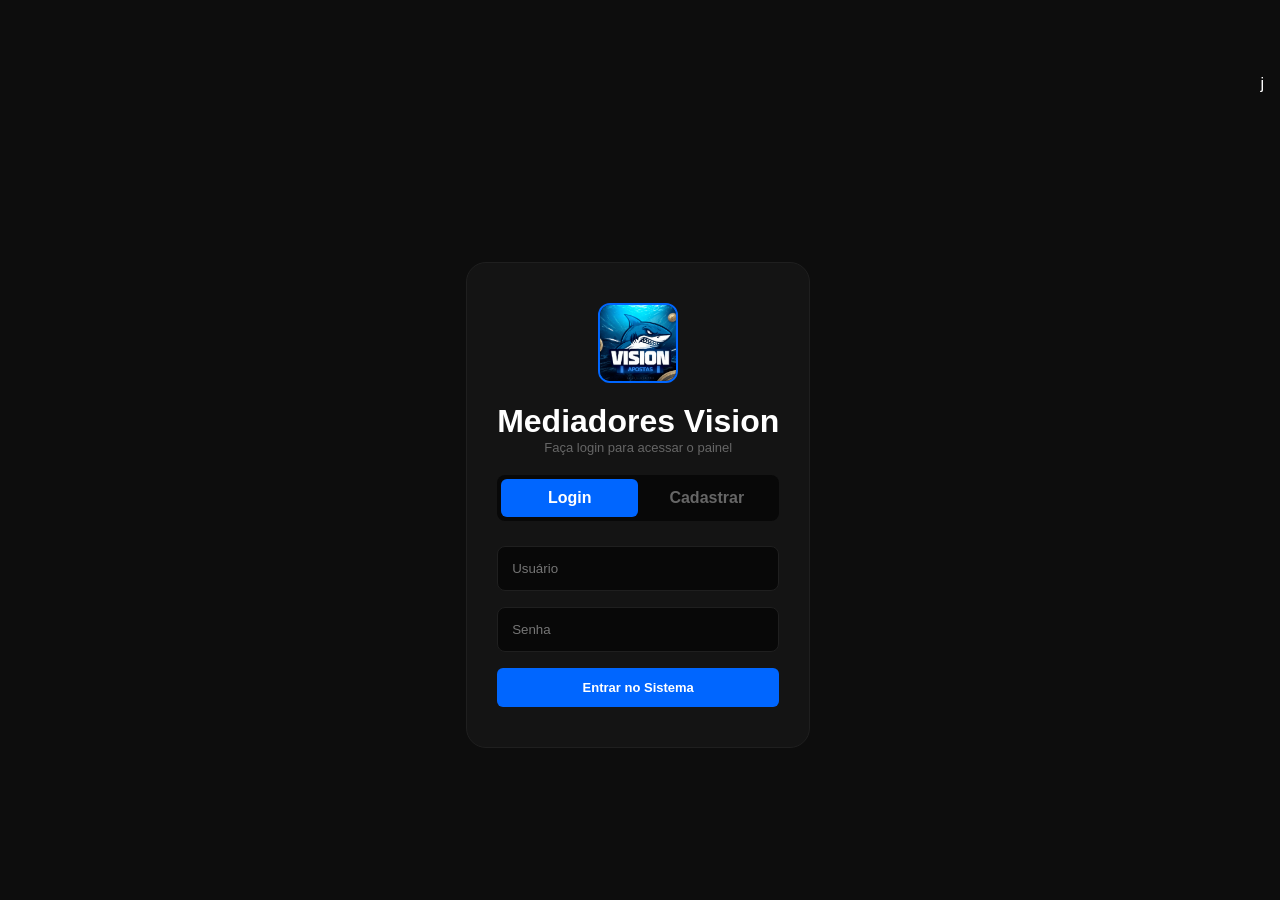
==== index.html @ d5093d7d "Update index.html" ====
<!DOCTYPE html>
<html lang="pt-BR">
<head>
    <meta charset="UTF-8">
    <meta name="viewport" content="width=device-width, initial-scale=1.0">
    <title>Vision Apostas - Login</title>
    <link rel="stylesheet" href="design.css">
</head>
<body>
    <div class="login-card">
        <div class="logo-container">
            <img src="assets/images/logo.png" alt="Vision Logo" onerror="this.src='https://placehold.co'">
        </div>
        <h1>Mediadores Vision</h1>
        <p class="subtitle" id="sub-pagina">Faça login para acessar o painel</p>

        <div class="auth-tabs">
            <div class="tab active" id="aba-login" onclick="mudarModo('login')">Login</div>
            <div class="tab" id="aba-cadastro" onclick="mudarModo('cadastro')">Cadastrar</div>
        </div>

        <form id="form-login">
            <div class="input-group">
                <input type="text" id="campo-usuario" placeholder="Usuário" required>
            </div>
            <div class="input-group cadastro-only" id="grupo-confirmar" style="display: none;">
                <input type="password" id="campo-confirmar" placeholder="Confirmar Senha">
            </div>
            <div class="input-group">
                <input type="password" id="campo-senha" placeholder="Senha" required>
            </div>
            <button type="button" class="btn-blue" id="botao-principal" onclick="autenticar()">Entrar no Sistema</button>
        </form>
    </div>

    <script>
        let modo = "login";
        function mudarModo(novoModo) {
            modo = novoModo;
            document.getElementById('aba-login').classList.toggle('active', modo === 'login');
            document.getElementById('aba-cadastro').classList.toggle('active', modo === 'cadastro');
            document.getElementById('sub-pagina').innerText = modo === 'login' ? "Faça login para acessar o painel" : "Crie sua conta gratuitamente";
            document.getElementById('botao-principal').innerText = modo === 'login' ? "Entrar no Sistema" : "Criar Nova Conta";
            document.getElementById('grupo-confirmar').style.display = modo === 'login' ? 'none' : 'block';
        }

        function autenticar() {
            const user = document.getElementById('campo-usuario').value;
            if (!user.trim()) return alert("Digite o usuário!");
            localStorage.setItem('vision_user', user);
            window.location.href = "dashboard.html";
        }
    </script>
</body>
</html>
j
---- design.css ----
/* DESIGN CORRIGIDO À PROVA DE FALHAS */
* {
    margin: 0;
    padding: 0;
    box-sizing: border-box;
    font-family: -apple-system, BlinkMacSystemFont, "Segoe UI", Roboto, sans-serif;
    -webkit-tap-highlight-color: transparent;
}

body {
    background-color: #0d0d0d;
    color: #ffffff;
    padding: 16px;
    padding-top: 75px;
    display: flex;
    justify-content: center;
    align-items: flex-start;
    min-height: 100vh;
}

/* NAVBAR DO TOPO FIXA CORRIGIDA */
.top-navbar {
    position: fixed !important;
    top: 0 !important;
    left: 0 !important;
    width: 100% !important;
    height: 55px !important;
    background-color: #141414 !important;
    border-bottom: 1px solid #1f1f1f !important;
    display: flex !important;
    align-items: center !important;
    justify-content: space-between !important;
    padding: 0 16px !important;
    z-index: 999999 !important;
}

.nav-left, .nav-right-area {
    display: flex;
    align-items: center;
    gap: 10px;
}

.nav-left img {
    width: 32px;
    height: 32px;
    border-radius: 4px;
    object-fit: cover;
}

.nav-left span {
    font-size: 13px;
    font-weight: 600;
}

.user-name-display {
    font-size: 13px;
    font-weight: 600;
    color: #0066ff;
}

/* BOTÃO DOS 3 PONTINHOS COMPATÍVEL */
.menu-dots-btn {
    background: transparent !important;
    border: none !important;
    color: #ffffff !important;
    font-size: 26px !important;
    font-weight: bold !important;
    cursor: pointer !important;
    padding: 4px 8px !important;
}

/* MENU DROPDOWN AJUSTADO */
.dropdown-menu {
    display: none;
    position: absolute !important;
    top: 50px !important;
    right: 16px !important;
    background-color: #141414 !important;
    border: 1px solid #262626 !important;
    border-radius: 8px !important;
    width: 180px !important;
    box-shadow: 0 10px 25px rgba(0,0,0,0.8) !important;
    z-index: 1000000 !important;
}

.dropdown-item {
    display: flex !important;
    align-items: center !important;
    gap: 12px !important;
    width: 100% !important;
    padding: 12px 16px !important;
    background: transparent !important;
    border: none !important;
    color: #ffffff !important;
    font-size: 13px !important;
    text-align: left !important;
    cursor: pointer !important;
    border-bottom: 1px solid #1f1f1f !important;
}

.dropdown-item:last-child {
    border-bottom: none !important;
    color: #ff4444 !important;
}

/* CONTEÚDO E CARTÕES */
.dashboard-container {
    width: 100%;
    max-width: 480px;
}

.header-section {
    text-align: center;
    margin-bottom: 24px;
}

.header-section .logo-principal {
    width: 90px;
    height: 90px;
    border-radius: 8px;
    border: 2px solid #0066ff;
    margin-bottom: 14px;
}

.stats-grid {
    display: flex;
    flex-direction: column;
    gap: 12px;
    margin-bottom: 16px;
}

.stat-card {
    background: #141414;
    padding: 20px;
    border-radius: 12px;
    border: 1px solid rgba(255, 255, 255, 0.02);
    display: flex;
    flex-direction: column;
}

.card-icon-box {
    width: 28px;
    height: 28px;
    background-color: #0066ff;
    border-radius: 6px;
    display: flex;
    align-items: center;
    justify-content: center;
    margin-bottom: 12px;
    font-size: 13px;
}

.stat-card p { color: #666666; font-size: 10px; text-transform: uppercase; letter-spacing: 0.5px; }
.stat-card .value { font-size: 22px; font-weight: 700; margin-top: 4px; }
.stat-card .sub-text { color: #666666; font-size: 11px; margin-top: 4px; }

/* ENTRADAS E EDICÃO */
.action-card { background: #141414; padding: 16px; border-radius: 12px; border: 1px solid rgba(255, 255, 255, 0.02); margin-bottom: 12px; }
.action-title { font-size: 12px; font-weight: 600; color: #ffffff; margin-bottom: 12px; }
.input-box { position: relative; margin-bottom: 12px; }
.input-box span { position: absolute; left: 12px; top: 50%; transform: translateY(-50%); color: #666666; font-weight: 600; }
.input-box input { width: 100%; padding: 12px 12px 12px 32px; background: #080808; border: 1px solid #1f1f1f; border-radius: 6px; color: white; font-size: 14px; outline: none; }
.btn-blue { width: 100%; padding: 12px; background-color: #0066ff; border: none; border-radius: 6px; color: white; font-size: 13px; font-weight: 600; cursor: pointer; }
.day-row-click { display: flex; align-items: center; justify-content: space-between; background: #080808; padding: 12px; border-radius: 6px; margin-bottom: 6px; cursor: pointer; border: 1px solid #1f1f1f; }
.menu-overlay { display: none; position: fixed; top: 0; left: 0; width: 100vw; height: 100vh; z-index: 99998; background: transparent; }

/* TELA DE LOGIN */
.login-card { background: #141414; padding: 40px 30px; border-radius: 20px; text-align: center; max-width: 400px; margin: auto; margin-top: 15%; border: 1px solid #1f1f1f; }
.logo-container { width: 80px; height: 80px; margin: 0 auto 20px auto; border-radius: 12px; overflow: hidden; border: 2px solid #0066ff; }
.logo-container img { width: 100%; height: 100%; object-fit: cover; }
.auth-tabs { display: flex; background: #080808; padding: 4px; border-radius: 8px; margin-bottom: 25px; }
.tab { flex: 1; padding: 10px; color: #666666; font-weight: 600; border-radius: 6px; cursor: pointer; }
.tab.active { background: #0066ff; color: white; }
.input-group { margin-bottom: 16px; }
.input-group input { width: 100%; padding: 14px; background: #080808; border: 1px solid #1f1f1f; border-radius: 8px; color: white; outline: none; }
.subtitle { color: #666666; font-size: 13px; margin-bottom: 20px; }
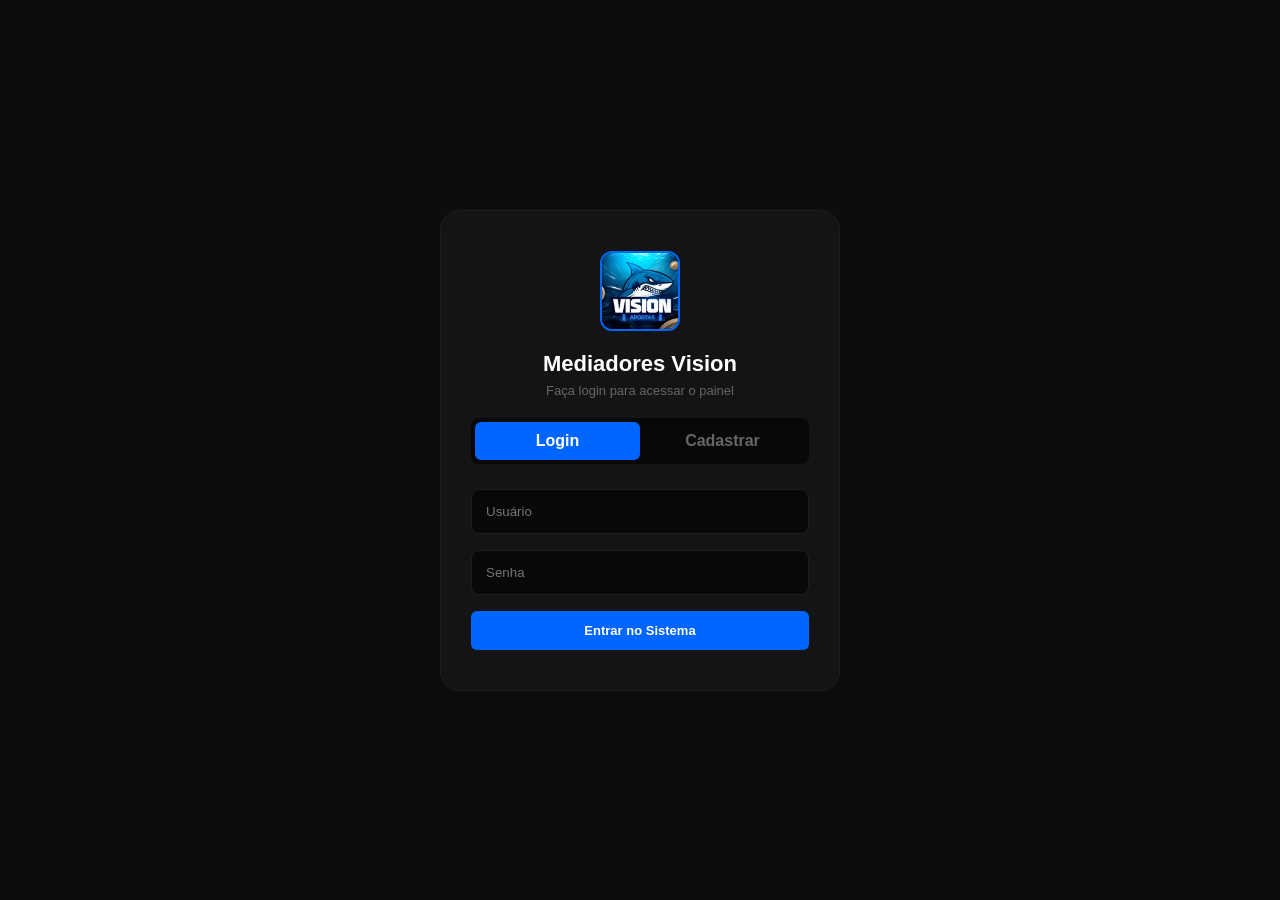
==== commit 95603b93: "Update index.html" ====
--- a/index.html
+++ b/index.html
@@ -4,7 +4,95 @@
     <meta charset="UTF-8">
     <meta name="viewport" content="width=device-width, initial-scale=1.0">
     <title>Vision Apostas - Login</title>
-    <link rel="stylesheet" href="design.css">
+    <style>
+        * {
+            margin: 0;
+            padding: 0;
+            box-sizing: border-box;
+            font-family: -apple-system, BlinkMacSystemFont, "Segoe UI", Roboto, sans-serif;
+            -webkit-tap-highlight-color: transparent;
+        }
+
+        body {
+            background-color: #0d0d0d;
+            color: #ffffff;
+            min-height: 100vh;
+            display: flex;
+            justify-content: center;
+            align-items: center;
+            padding: 16px;
+        }
+
+        .login-card {
+            background: #141414;
+            width: 100%;
+            max-width: 400px;
+            padding: 40px 30px;
+            border-radius: 20px;
+            border: 1px solid #1f1f1f;
+            text-align: center;
+        }
+
+        .logo-container {
+            width: 80px;
+            height: 80px;
+            margin: 0 auto 20px auto;
+            border-radius: 12px;
+            overflow: hidden;
+            border: 2px solid #0066ff;
+        }
+
+        .logo-container img {
+            width: 100%;
+            height: 100%;
+            object-fit: cover;
+        }
+
+        h1 { font-size: 22px; font-weight: 700; margin-bottom: 6px; }
+        .subtitle { color: #666666; font-size: 13px; margin-bottom: 20px; }
+
+        .auth-tabs {
+            display: flex;
+            background: #080808;
+            padding: 4px;
+            border-radius: 8px;
+            margin-bottom: 25px;
+        }
+
+        .tab {
+            flex: 1;
+            padding: 10px;
+            color: #666666;
+            font-weight: 600;
+            border-radius: 6px;
+            cursor: pointer;
+        }
+
+        .tab.active { background: #0066ff; color: white; }
+
+        .input-group { margin-bottom: 16px; }
+        .input-group input {
+            width: 100%;
+            padding: 14px;
+            background: #080808;
+            border: 1px solid #1f1f1f;
+            border-radius: 8px;
+            color: white;
+            outline: none;
+        }
+
+        .btn-blue {
+            width: 100%;
+            padding: 12px;
+            background-color: #0066ff;
+            border: none;
+            border-radius: 6px;
+            color: white;
+            font-size: 13px;
+            font-weight: 600;
+            cursor: pointer;
+        }
+    </style>
 </head>
 <body>
     <div class="login-card">
@@ -23,7 +111,7 @@
             <div class="input-group">
                 <input type="text" id="campo-usuario" placeholder="Usuário" required>
             </div>
-            <div class="input-group cadastro-only" id="grupo-confirmar" style="display: none;">
+            <div class="input-group" id="grupo-confirmar" style="display: none;">
                 <input type="password" id="campo-confirmar" placeholder="Confirmar Senha">
             </div>
             <div class="input-group">
@@ -53,4 +141,3 @@
     </script>
 </body>
 </html>
-j
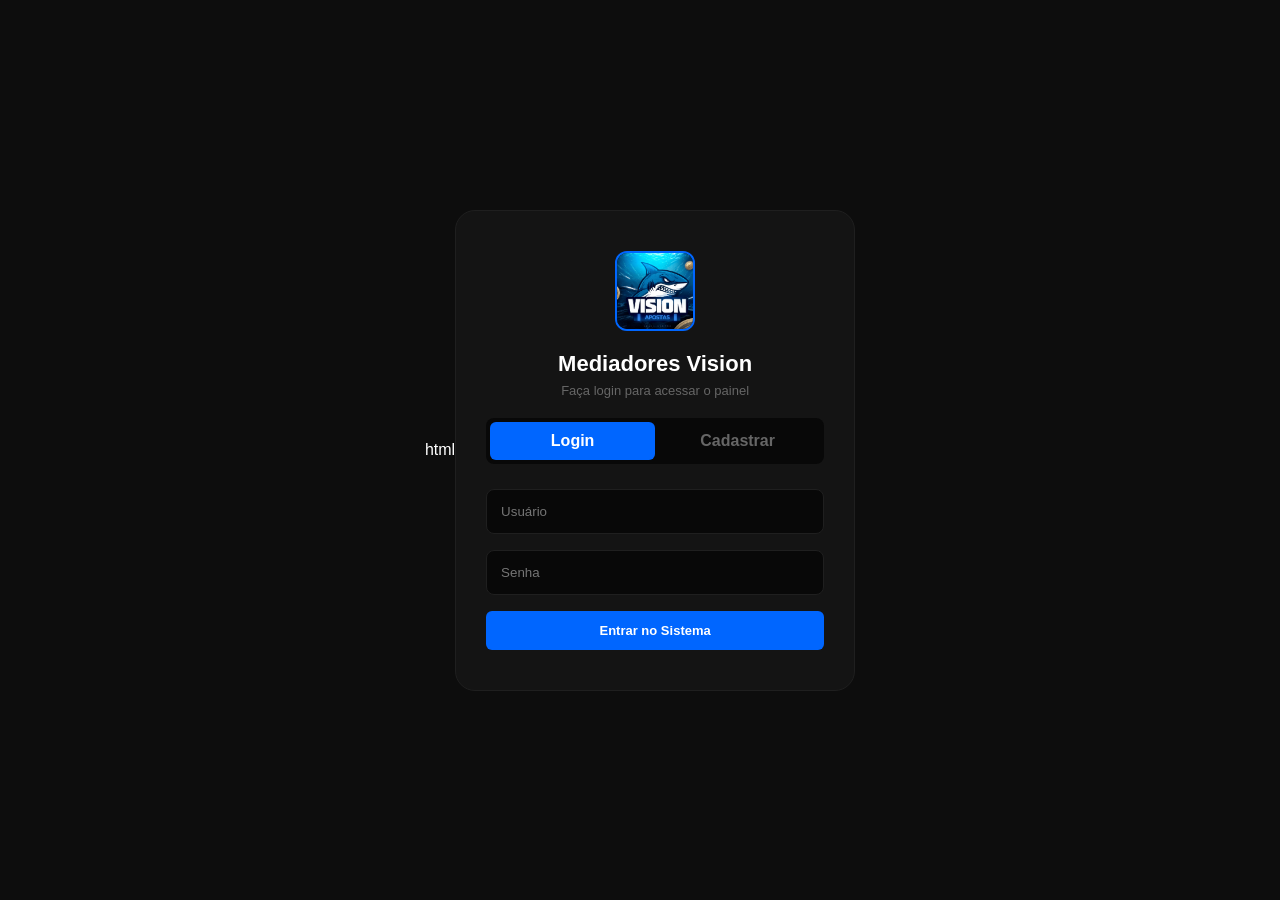
==== commit 5f91b78f: "Create index.html" ====
--- a/index.html
+++ b/index.html
@@ -1,4 +1,4 @@
-<!DOCTYPE html>
+html<!DOCTYPE html>
 <html lang="pt-BR">
 <head>
     <meta charset="UTF-8">
@@ -136,7 +136,7 @@
             const user = document.getElementById('campo-usuario').value;
             if (!user.trim()) return alert("Digite o usuário!");
             localStorage.setItem('vision_user', user);
-            window.location.href = "dashboard.html";
+            window.location.href = "painel.html";
         }
     </script>
 </body>
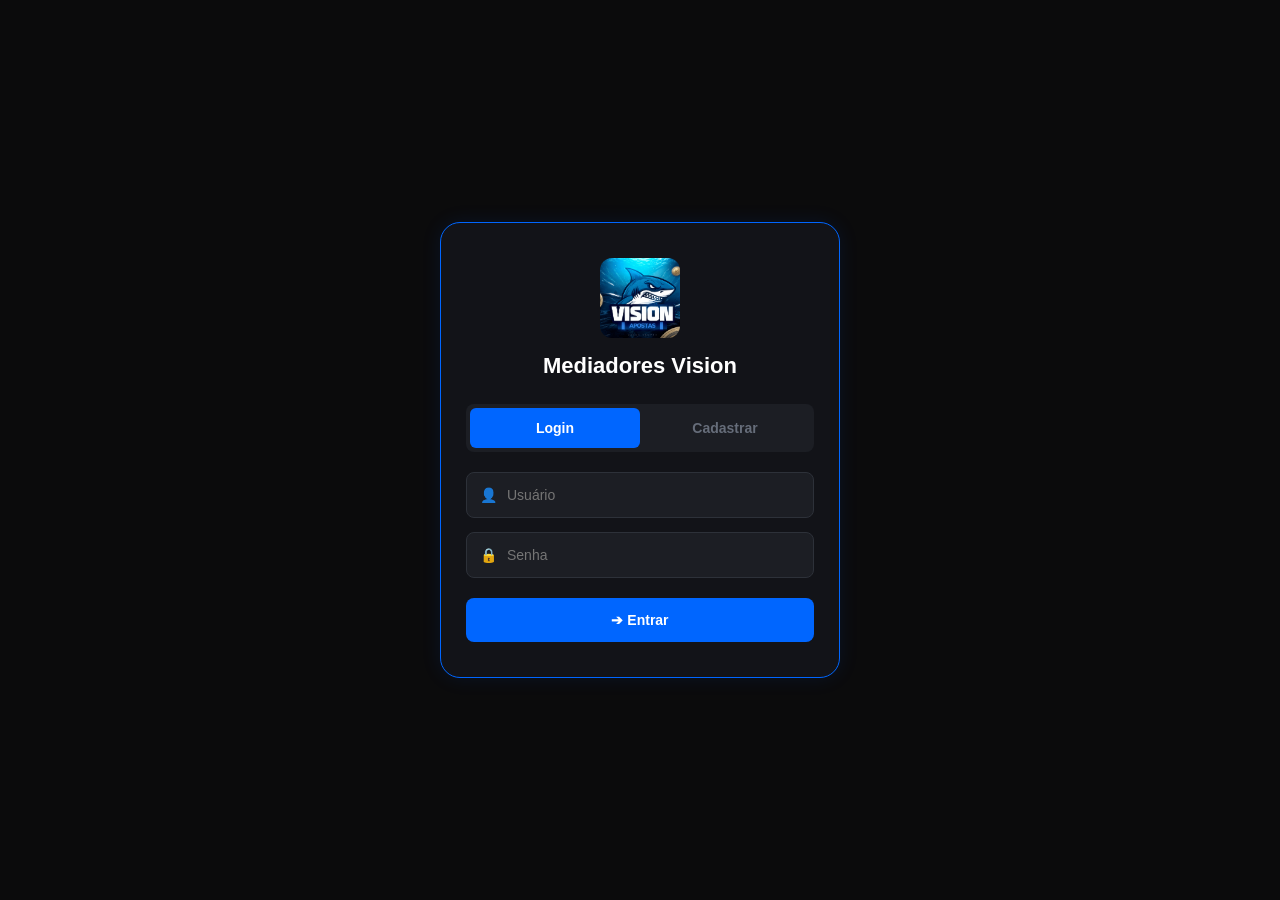
==== commit 43083e25: "Rename painel.html to index.html" ====
--- a/index.html
+++ b/index.html
@@ -1,10 +1,11 @@
-html<!DOCTYPE html>
+<!DOCTYPE html>
 <html lang="pt-BR">
 <head>
     <meta charset="UTF-8">
     <meta name="viewport" content="width=device-width, initial-scale=1.0">
-    <title>Vision Apostas - Login</title>
+    <title>Mediadores Vision - Sistema</title>
     <style>
+        /* --- CONFIGURAÇÕES GERAIS --- */
         * {
             margin: 0;
             padding: 0;
@@ -14,130 +15,295 @@
         }
 
         body {
-            background-color: #0d0d0d;
+            background-color: #0b0b0c;
             color: #ffffff;
             min-height: 100vh;
+            padding: 16px;
             display: flex;
             justify-content: center;
-            align-items: center;
-            padding: 16px;
-        }
-
-        .login-card {
-            background: #141414;
+            align-items: center; /* Centraliza o login verticalmente */
+        }
+
+        .container {
+            width: 100%;
+            max-width: 500px;
+            position: relative;
+        }
+
+        /* --- TELA DE AUTENTICAÇÃO (LOGIN/CADASTRO) --- */
+        #auth-screen {
+            display: flex;
+            width: 100%;
+            justify-content: center;
+        }
+
+        .auth-card {
+            background: #121318;
             width: 100%;
             max-width: 400px;
-            padding: 40px 30px;
+            padding: 35px 25px;
             border-radius: 20px;
-            border: 1px solid #1f1f1f;
+            border: 1px solid #0066ff; /* Borda Azul */
             text-align: center;
-        }
-
-        .logo-container {
+            box-shadow: 0px 0px 20px rgba(0, 102, 255, 0.1);
+        }
+
+        .auth-logo {
             width: 80px;
             height: 80px;
-            margin: 0 auto 20px auto;
+            margin: 0 auto 15px auto;
             border-radius: 12px;
-            overflow: hidden;
-            border: 2px solid #0066ff;
-        }
-
-        .logo-container img {
-            width: 100%;
-            height: 100%;
             object-fit: cover;
-        }
-
-        h1 { font-size: 22px; font-weight: 700; margin-bottom: 6px; }
-        .subtitle { color: #666666; font-size: 13px; margin-bottom: 20px; }
-
+            display: block;
+        }
+
+        .auth-card h1 {
+            font-size: 22px;
+            font-weight: 700;
+            margin-bottom: 25px;
+        }
+
+        /* Abas Login/Cadastrar */
         .auth-tabs {
             display: flex;
-            background: #080808;
+            background: #1c1e24;
             padding: 4px;
             border-radius: 8px;
-            margin-bottom: 25px;
-        }
-
-        .tab {
+            margin-bottom: 20px;
+        }
+
+        .auth-tab {
             flex: 1;
-            padding: 10px;
-            color: #666666;
+            padding: 12px;
+            color: #666d7a;
             font-weight: 600;
+            font-size: 14px;
             border-radius: 6px;
             cursor: pointer;
-        }
-
-        .tab.active { background: #0066ff; color: white; }
-
-        .input-group { margin-bottom: 16px; }
+            border: none;
+            background: transparent;
+            transition: all 0.2s ease;
+        }
+
+        .auth-tab.active {
+            background: #0066ff; /* Fundo Azul */
+            color: white;
+        }
+
+        /* Campos de Entrada */
+        .input-group {
+            margin-bottom: 14px;
+            position: relative;
+        }
+
         .input-group input {
             width: 100%;
-            padding: 14px;
-            background: #080808;
-            border: 1px solid #1f1f1f;
+            padding: 14px 14px 14px 40px;
+            background: #1c1e24;
+            border: 1px solid #2d3139;
             border-radius: 8px;
             color: white;
             outline: none;
-        }
-
-        .btn-blue {
-            width: 100%;
-            padding: 12px;
+            font-size: 14px;
+        }
+
+        .input-group input:focus {
+            border-color: #0066ff;
+        }
+
+        .input-icon {
+            position: absolute;
+            left: 14px;
+            top: 50%;
+            transform: translateY(-50%);
+            color: #666d7a;
+            font-size: 14px;
+        }
+
+        /* Botão Entrar / Cadastrar */
+        .btn-auth-submit {
+            width: 100%;
+            padding: 14px;
             background-color: #0066ff;
             border: none;
+            border-radius: 8px;
+            color: white;
+            font-size: 14px;
+            font-weight: 600;
+            cursor: pointer;
+            display: flex;
+            justify-content: center;
+            align-items: center;
+            gap: 8px;
+            margin-top: 20px;
+        }
+
+        .btn-auth-submit:hover {
+            background-color: #0052cc;
+        }
+
+        /* --- AREA DO PAINEL PRINCIPAL (ESCONDIDO ANTES DO LOGIN) --- */
+        #main-app {
+            display: none;
+            width: 100%;
+        }
+
+        .top-bar {
+            display: flex;
+            justify-content: space-between;
+            align-items: center;
+            padding: 12px;
+            background-color: #121318;
+            border: 1px solid #1c1e24;
+            border-radius: 12px;
+            margin-bottom: 20px;
+        }
+
+        .top-bar-left {
+            display: flex;
+            align-items: center;
+            gap: 10px;
+        }
+
+        .top-bar-left img {
+            width: 32px;
+            height: 32px;
             border-radius: 6px;
-            color: white;
+            object-fit: cover;
+        }
+
+        .top-bar-left h2 { font-size: 16px; font-weight: 700; }
+        .top-bar-right { display: flex; align-items: center; gap: 12px; position: relative; }
+        .user-id { font-size: 13px; color: #666d7a; }
+        .btn-menu-trigger { background: none; border: none; color: #666d7a; font-size: 22px; cursor: pointer; padding: 0 4px; }
+
+        /* Menu Flutuante */
+        .dropdown-menu {
+            position: absolute;
+            top: 45px;
+            right: 0;
+            background-color: #121318;
+            border: 1px solid #0066ff;
+            border-radius: 12px;
+            width: 180px;
+            display: none;
+            flex-direction: column;
+            padding: 6px;
+            z-index: 100;
+        }
+
+        .dropdown-item {
+            display: flex;
+            align-items: center;
+            gap: 10px;
+            padding: 10px 12px;
+            color: #cbd5e1;
+            text-decoration: none;
             font-size: 13px;
             font-weight: 600;
+            border-radius: 8px;
+            background: none;
+            border: none;
+            width: 100%;
+            text-align: left;
             cursor: pointer;
         }
+
+        .dropdown-item:hover { background-color: #1c1e24; color: #0066ff; }
+        .dropdown-item.logout { color: #ff4444; border-top: 1px solid #1c1e24; }
+
+        /* Paginação */
+        .app-page { display: none; }
+        .app-page.active { display: block; }
+        .placeholder-card { background: #121318; border: 1px solid #1c1e24; border-radius: 16px; padding: 40px 20px; text-align: center; color: #666d7a; }
     </style>
 </head>
 <body>
-    <div class="login-card">
-        <div class="logo-container">
-            <img src="assets/images/logo.png" alt="Vision Logo" onerror="this.src='https://placehold.co'">
+
+    <div class="container">
+        
+        <!-- ================= TELA DE LOGIN / CADASTRO ================= -->
+        <div id="auth-screen">
+            <div class="auth-card">
+                <!-- Sua imagem existente -->
+                <img class="auth-logo" src="assets/images/logo.png" alt="Vision Logo">
+                <h1>Mediadores Vision</h1>
+
+                <div class="auth-tabs">
+                    <button type="button" class="auth-tab active" id="tab-login">Login</button>
+                    <button type="button" class="auth-tab" id="tab-cadastro">Cadastrar</button>
+                </div>
+
+                <form id="auth-form">
+                    <div class="input-group">
+                        <span class="input-icon">👤</span>
+                        <input type="text" id="auth-user" placeholder="Usuário" required>
+                    </div>
+                    <div class="input-group">
+                        <span class="input-icon">🔒</span>
+                        <input type="password" id="auth-pass" placeholder="Senha" required>
+                    </div>
+                    
+                    <button type="submit" class="btn-auth-submit" id="btn-auth-text">➔ Entrar</button>
+                </form>
+            </div>
         </div>
-        <h1>Mediadores Vision</h1>
-        <p class="subtitle" id="sub-pagina">Faça login para acessar o painel</p>
-
-        <div class="auth-tabs">
-            <div class="tab active" id="aba-login" onclick="mudarModo('login')">Login</div>
-            <div class="tab" id="aba-cadastro" onclick="mudarModo('cadastro')">Cadastrar</div>
+
+        <!-- ================= APP PAINEL PRINCIPAL ================= -->
+        <div id="main-app">
+            <header class="top-bar">
+                <div class="top-bar-left">
+                    <!-- Sua imagem existente -->
+                    <img src="assets/images/logo.png" alt="Vision Logo">
+                    <h2>Mediadores Vision</h2>
+                </div>
+                <div class="top-bar-right">
+                    <span class="user-id" id="exibir-id">222</span>
+                    <button type="button" class="btn-menu-trigger" id="btn-trigger-menu">⋮</button>
+                    
+                    <nav class="dropdown-menu" id="menuFlutuante">
+                        <button type="button" class="dropdown-item" id="nav-inicio">🏠 Início</button>
+                        <button type="button" class="dropdown-item" id="nav-dashboard">📊 Dashboard</button>
+                        <button type="button" class="dropdown-item" id="nav-editar">📝 Editar Lucros</button>
+                        <button type="button" class="dropdown-item" id="nav-config">⚙️ Configurações</button>
+                        <button type="button" class="dropdown-item logout" id="nav-logout">🚪 Sair</button>
+                    </nav>
+                </div>
+            </header>
+
+            <div class="app-page active" id="page-inicio">
+                <div class="placeholder-card">
+                    <h3>Tela Inicial</h3>
+                    <p>Aqui entrarão os primeiros cards de lucro diário e hora.</p>
+                </div>
+            </div>
+
+            <div class="app-page" id="page-dashboard">
+                <div class="placeholder-card">
+                    <h3>Dashboard Semanal</h3>
+                    <p>Aqui entrará a grade de 7 dias e o gráfico de barras.</p>
+                </div>
+            </div>
+
+            <div class="app-page" id="page-editar">
+                <div class="placeholder-card">
+                    <h3>Editar Lucros Avançado</h3>
+                    <p>Aqui entrará o seletor de calendário e reset de semana.</p>
+                </div>
+            </div>
+
+            <div class="app-page" id="page-config">
+                <div class="placeholder-card">
+                    <h3>Configurações</h3>
+                    <p>Configurações gerais do sistema.</p>
+                </div>
+            </div>
         </div>
 
-        <form id="form-login">
-            <div class="input-group">
-                <input type="text" id="campo-usuario" placeholder="Usuário" required>
-            </div>
-            <div class="input-group" id="grupo-confirmar" style="display: none;">
-                <input type="password" id="campo-confirmar" placeholder="Confirmar Senha">
-            </div>
-            <div class="input-group">
-                <input type="password" id="campo-senha" placeholder="Senha" required>
-            </div>
-            <button type="button" class="btn-blue" id="botao-principal" onclick="autenticar()">Entrar no Sistema</button>
-        </form>
     </div>
 
+    <!-- ================= CONTROLE JAVASCRIPT ================= -->
     <script>
-        let modo = "login";
-        function mudarModo(novoModo) {
-            modo = novoModo;
-            document.getElementById('aba-login').classList.toggle('active', modo === 'login');
-            document.getElementById('aba-cadastro').classList.toggle('active', modo === 'cadastro');
-            document.getElementById('sub-pagina').innerText = modo === 'login' ? "Faça login para acessar o painel" : "Crie sua conta gratuitamente";
-            document.getElementById('botao-principal').innerText = modo === 'login' ? "Entrar no Sistema" : "Criar Nova Conta";
-            document.getElementById('grupo-confirmar').style.display = modo === 'login' ? 'none' : 'block';
-        }
-
-        function autenticar() {
-            const user = document.getElementById('campo-usuario').value;
-            if (!user.trim()) return alert("Digite o usuário!");
-            localStorage.setItem('vision_user', user);
-            window.location.href = "painel.html";
-        }
-    </script>
-</body>
-</html>
+        let modoAtualAuth = 'login';
+
+        // Escutadores de evento puros para garantir compatibilidade móvel
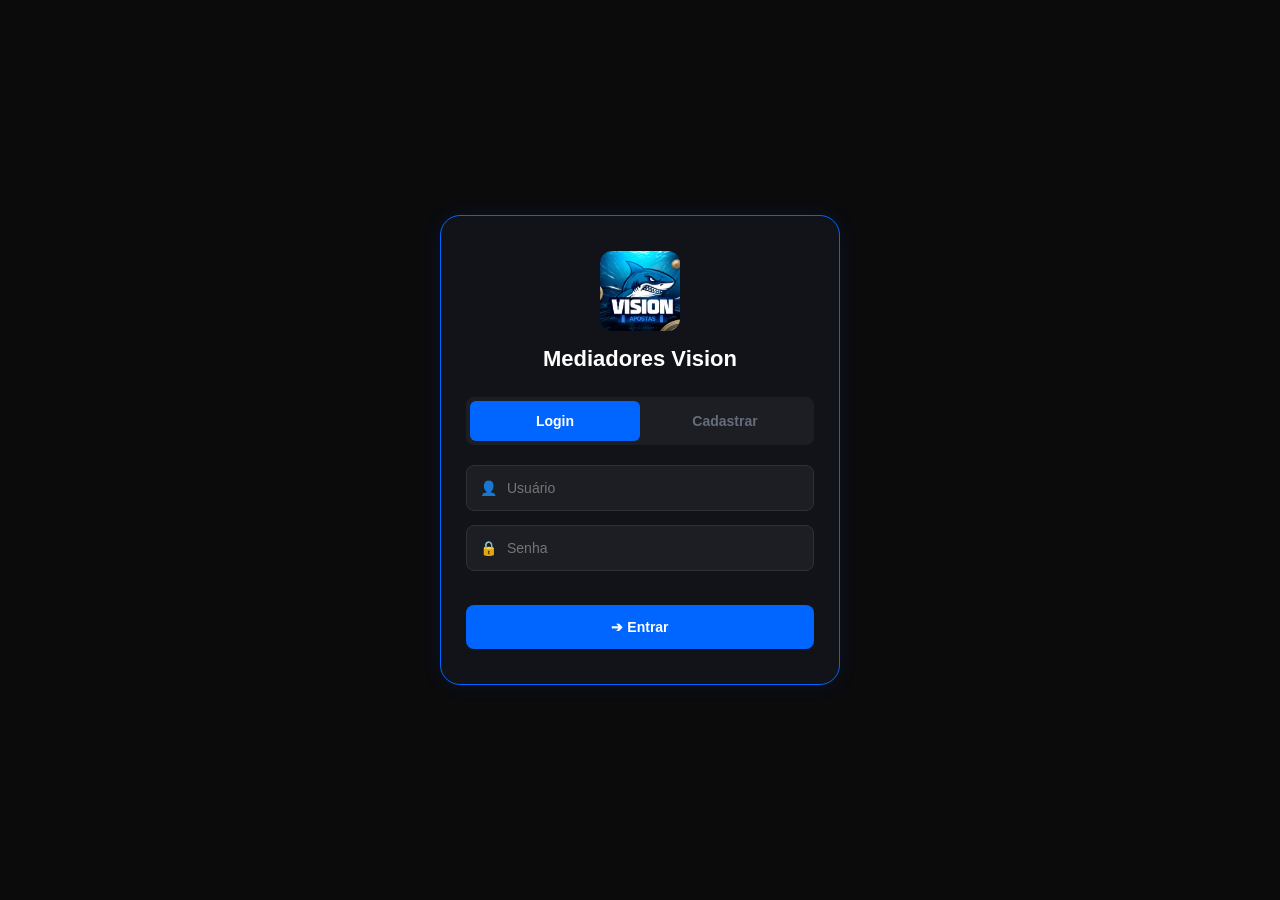
==== commit c0484d66: "Update index.html" ====
--- a/index.html
+++ b/index.html
@@ -3,9 +3,8 @@
 <head>
     <meta charset="UTF-8">
     <meta name="viewport" content="width=device-width, initial-scale=1.0">
-    <title>Mediadores Vision - Sistema</title>
+    <title>Mediadores Vision - Login</title>
     <style>
-        /* --- CONFIGURAÇÕES GERAIS --- */
         * {
             margin: 0;
             padding: 0;
@@ -21,20 +20,7 @@
             padding: 16px;
             display: flex;
             justify-content: center;
-            align-items: center; /* Centraliza o login verticalmente */
-        }
-
-        .container {
-            width: 100%;
-            max-width: 500px;
-            position: relative;
-        }
-
-        /* --- TELA DE AUTENTICAÇÃO (LOGIN/CADASTRO) --- */
-        #auth-screen {
-            display: flex;
-            width: 100%;
-            justify-content: center;
+            align-items: center;
         }
 
         .auth-card {
@@ -43,7 +29,7 @@
             max-width: 400px;
             padding: 35px 25px;
             border-radius: 20px;
-            border: 1px solid #0066ff; /* Borda Azul */
+            border: 1px solid #0066ff;
             text-align: center;
             box-shadow: 0px 0px 20px rgba(0, 102, 255, 0.1);
         }
@@ -57,13 +43,12 @@
             display: block;
         }
 
-        .auth-card h1 {
+        h1 {
             font-size: 22px;
             font-weight: 700;
             margin-bottom: 25px;
         }
 
-        /* Abas Login/Cadastrar */
         .auth-tabs {
             display: flex;
             background: #1c1e24;
@@ -80,17 +65,14 @@
             font-size: 14px;
             border-radius: 6px;
             cursor: pointer;
-            border: none;
-            background: transparent;
-            transition: all 0.2s ease;
+            text-align: center;
         }
 
         .auth-tab.active {
-            background: #0066ff; /* Fundo Azul */
+            background: #0066ff;
             color: white;
         }
 
-        /* Campos de Entrada */
         .input-group {
             margin-bottom: 14px;
             position: relative;
@@ -120,7 +102,6 @@
             font-size: 14px;
         }
 
-        /* Botão Entrar / Cadastrar */
         .btn-auth-submit {
             width: 100%;
             padding: 14px;
@@ -131,179 +112,85 @@
             font-size: 14px;
             font-weight: 600;
             cursor: pointer;
-            display: flex;
-            justify-content: center;
-            align-items: center;
-            gap: 8px;
             margin-top: 20px;
         }
-
-        .btn-auth-submit:hover {
-            background-color: #0052cc;
-        }
-
-        /* --- AREA DO PAINEL PRINCIPAL (ESCONDIDO ANTES DO LOGIN) --- */
-        #main-app {
-            display: none;
-            width: 100%;
-        }
-
-        .top-bar {
-            display: flex;
-            justify-content: space-between;
-            align-items: center;
-            padding: 12px;
-            background-color: #121318;
-            border: 1px solid #1c1e24;
-            border-radius: 12px;
-            margin-bottom: 20px;
-        }
-
-        .top-bar-left {
-            display: flex;
-            align-items: center;
-            gap: 10px;
-        }
-
-        .top-bar-left img {
-            width: 32px;
-            height: 32px;
-            border-radius: 6px;
-            object-fit: cover;
-        }
-
-        .top-bar-left h2 { font-size: 16px; font-weight: 700; }
-        .top-bar-right { display: flex; align-items: center; gap: 12px; position: relative; }
-        .user-id { font-size: 13px; color: #666d7a; }
-        .btn-menu-trigger { background: none; border: none; color: #666d7a; font-size: 22px; cursor: pointer; padding: 0 4px; }
-
-        /* Menu Flutuante */
-        .dropdown-menu {
-            position: absolute;
-            top: 45px;
-            right: 0;
-            background-color: #121318;
-            border: 1px solid #0066ff;
-            border-radius: 12px;
-            width: 180px;
-            display: none;
-            flex-direction: column;
-            padding: 6px;
-            z-index: 100;
-        }
-
-        .dropdown-item {
-            display: flex;
-            align-items: center;
-            gap: 10px;
-            padding: 10px 12px;
-            color: #cbd5e1;
-            text-decoration: none;
-            font-size: 13px;
-            font-weight: 600;
-            border-radius: 8px;
-            background: none;
-            border: none;
-            width: 100%;
-            text-align: left;
-            cursor: pointer;
-        }
-
-        .dropdown-item:hover { background-color: #1c1e24; color: #0066ff; }
-        .dropdown-item.logout { color: #ff4444; border-top: 1px solid #1c1e24; }
-
-        /* Paginação */
-        .app-page { display: none; }
-        .app-page.active { display: block; }
-        .placeholder-card { background: #121318; border: 1px solid #1c1e24; border-radius: 16px; padding: 40px 20px; text-align: center; color: #666d7a; }
     </style>
 </head>
 <body>
 
-    <div class="container">
-        
-        <!-- ================= TELA DE LOGIN / CADASTRO ================= -->
-        <div id="auth-screen">
-            <div class="auth-card">
-                <!-- Sua imagem existente -->
-                <img class="auth-logo" src="assets/images/logo.png" alt="Vision Logo">
-                <h1>Mediadores Vision</h1>
+    <div class="auth-card">
+        <img class="auth-logo" src="assets/images/logo.png" alt="Vision Logo">
+        <h1>Mediadores Vision</h1>
 
-                <div class="auth-tabs">
-                    <button type="button" class="auth-tab active" id="tab-login">Login</button>
-                    <button type="button" class="auth-tab" id="tab-cadastro">Cadastrar</button>
-                </div>
-
-                <form id="auth-form">
-                    <div class="input-group">
-                        <span class="input-icon">👤</span>
-                        <input type="text" id="auth-user" placeholder="Usuário" required>
-                    </div>
-                    <div class="input-group">
-                        <span class="input-icon">🔒</span>
-                        <input type="password" id="auth-pass" placeholder="Senha" required>
-                    </div>
-                    
-                    <button type="submit" class="btn-auth-submit" id="btn-auth-text">➔ Entrar</button>
-                </form>
-            </div>
+        <div class="auth-tabs">
+            <div class="auth-tab active" id="tab-login" onclick="mudarModo('login')">Login</div>
+            <div class="auth-tab" id="tab-cadastro" onclick="mudarModo('cadastro')">Cadastrar</div>
         </div>
 
-        <!-- ================= APP PAINEL PRINCIPAL ================= -->
-        <div id="main-app">
-            <header class="top-bar">
-                <div class="top-bar-left">
-                    <!-- Sua imagem existente -->
-                    <img src="assets/images/logo.png" alt="Vision Logo">
-                    <h2>Mediadores Vision</h2>
-                </div>
-                <div class="top-bar-right">
-                    <span class="user-id" id="exibir-id">222</span>
-                    <button type="button" class="btn-menu-trigger" id="btn-trigger-menu">⋮</button>
-                    
-                    <nav class="dropdown-menu" id="menuFlutuante">
-                        <button type="button" class="dropdown-item" id="nav-inicio">🏠 Início</button>
-                        <button type="button" class="dropdown-item" id="nav-dashboard">📊 Dashboard</button>
-                        <button type="button" class="dropdown-item" id="nav-editar">📝 Editar Lucros</button>
-                        <button type="button" class="dropdown-item" id="nav-config">⚙️ Configurações</button>
-                        <button type="button" class="dropdown-item logout" id="nav-logout">🚪 Sair</button>
-                    </nav>
-                </div>
-            </header>
-
-            <div class="app-page active" id="page-inicio">
-                <div class="placeholder-card">
-                    <h3>Tela Inicial</h3>
-                    <p>Aqui entrarão os primeiros cards de lucro diário e hora.</p>
-                </div>
+        <div>
+            <div class="input-group">
+                <span class="input-icon">👤</span>
+                <input type="text" id="auth-user" placeholder="Usuário">
             </div>
-
-            <div class="app-page" id="page-dashboard">
-                <div class="placeholder-card">
-                    <h3>Dashboard Semanal</h3>
-                    <p>Aqui entrará a grade de 7 dias e o gráfico de barras.</p>
-                </div>
+            <div class="input-group">
+                <span class="input-icon">🔒</span>
+                <input type="password" id="auth-pass" placeholder="Senha">
             </div>
-
-            <div class="app-page" id="page-editar">
-                <div class="placeholder-card">
-                    <h3>Editar Lucros Avançado</h3>
-                    <p>Aqui entrará o seletor de calendário e reset de semana.</p>
-                </div>
-            </div>
-
-            <div class="app-page" id="page-config">
-                <div class="placeholder-card">
-                    <h3>Configurações</h3>
-                    <p>Configurações gerais do sistema.</p>
-                </div>
-            </div>
+            
+            <button type="button" class="btn-auth-submit" id="btn-auth-text" onclick="autenticar()">➔ Entrar</button>
         </div>
-
     </div>
 
-    <!-- ================= CONTROLE JAVASCRIPT ================= -->
     <script>
-        let modoAtualAuth = 'login';
+        let modoAtual = 'login';
 
-        // Escutadores de evento puros para garantir compatibilidade móvel
+        function mudarModo(modo) {
+            modoAtual = modo;
+            document.getElementById('tab-login').classList.remove('active');
+            document.getElementById('tab-cadastro').classList.remove('active');
+            
+            if (modo === 'login') {
+                document.getElementById('tab-login').classList.add('active');
+                document.getElementById('btn-auth-text').innerText = '➔ Entrar';
+            } else {
+                document.getElementById('tab-cadastro').classList.add('active');
+                document.getElementById('btn-auth-text').innerText = '➔ Criar Conta';
+            }
+        }
+
+        function autenticar() {
+            const usuario = document.getElementById('auth-user').value.trim();
+            const senha = document.getElementById('auth-pass').value.trim();
+
+            if (!usuario || !senha) {
+                alert("Por favor, preencha todos os campos!");
+                return;
+            }
+
+            if (modoAtual === 'cadastro') {
+                // Salva os dados no navegador
+                localStorage.setItem('user_vision_' + usuario, senha);
+                alert("Conta '" + usuario + "' criada com sucesso!\n\nAgora clique na aba 'Login' para entrar.");
+                mudarModo('login');
+            } else {
+                // Verifica os dados para entrar
+                const senhaSalva = localStorage.getItem('user_vision_' + usuario);
+                if (senhaSalva && senhaSalva === senha) {
+                    localStorage.setItem('sessao_vision', usuario);
+                    // Redireciona diretamente para o arquivo do painel
+                    window.location.href = "painel.html";
+                } else {
+                    alert("Usuário ou senha incorretos!\nSe você acabou de se cadastrar, verifique se selecionou a aba Login.");
+                }
+            }
+        }
+
+        // Se o usuário já tiver feito login antes, manda direto para o painel
+        window.addEventListener('DOMContentLoaded', () => {
+            if (localStorage.getItem('sessao_vision')) {
+                window.location.href = "painel.html";
+            }
+        });
+    </script>
+</body>
+</html>
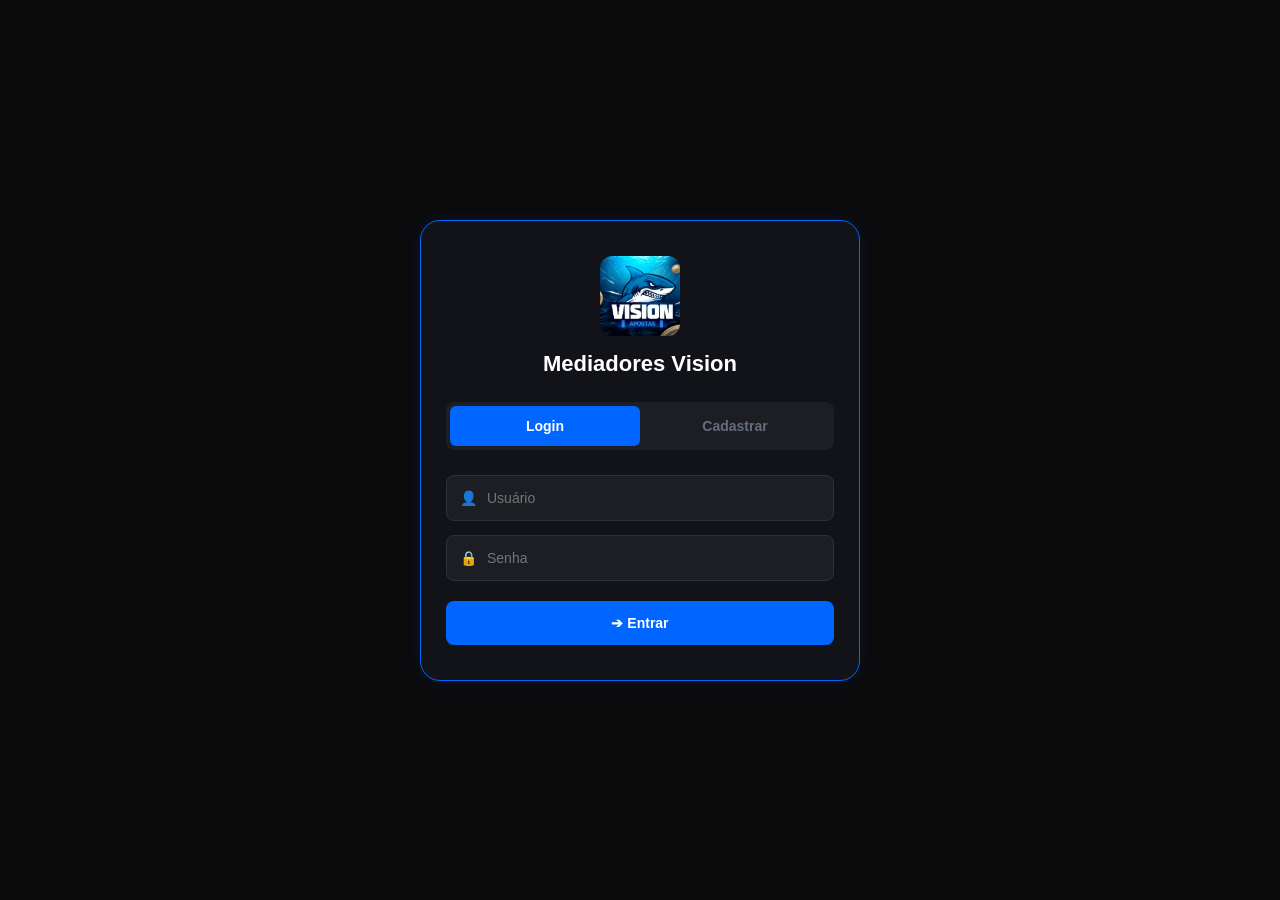
==== commit b58a9c81: "Add files via upload" ====
--- a/index.html
+++ b/index.html
@@ -3,7 +3,7 @@
 <head>
     <meta charset="UTF-8">
     <meta name="viewport" content="width=device-width, initial-scale=1.0">
-    <title>Mediadores Vision - Login</title>
+    <title>Mediadores Vision - Autenticação</title>
     <style>
         * {
             margin: 0;
@@ -23,10 +23,14 @@
             align-items: center;
         }
 
+        .container {
+            width: 100%;
+            max-width: 440px;
+        }
+
         .auth-card {
             background: #121318;
             width: 100%;
-            max-width: 400px;
             padding: 35px 25px;
             border-radius: 20px;
             border: 1px solid #0066ff;
@@ -43,7 +47,7 @@
             display: block;
         }
 
-        h1 {
+        .auth-card h1 {
             font-size: 22px;
             font-weight: 700;
             margin-bottom: 25px;
@@ -54,7 +58,7 @@
             background: #1c1e24;
             padding: 4px;
             border-radius: 8px;
-            margin-bottom: 20px;
+            margin-bottom: 25px;
         }
 
         .auth-tab {
@@ -112,80 +116,79 @@
             font-size: 14px;
             font-weight: 600;
             cursor: pointer;
+            display: flex;
+            justify-content: center;
+            align-items: center;
             margin-top: 20px;
         }
     </style>
 </head>
 <body>
 
-    <div class="auth-card">
-        <img class="auth-logo" src="assets/images/logo.png" alt="Vision Logo">
-        <h1>Mediadores Vision</h1>
+    <div class="container">
+        <div class="auth-card">
+            <!-- Puxa a logo da pasta local -->
+            <img class="auth-logo" src="logo.png" onerror="this.src='https://placehold.co'">
+            <h1>Mediadores Vision</h1>
 
-        <div class="auth-tabs">
-            <div class="auth-tab active" id="tab-login" onclick="mudarModo('login')">Login</div>
-            <div class="auth-tab" id="tab-cadastro" onclick="mudarModo('cadastro')">Cadastrar</div>
-        </div>
+            <div class="auth-tabs">
+                <div class="auth-tab active" id="tab-login" onclick="mudarAbas('login')">Login</div>
+                <div class="auth-tab" id="tab-cadastro" onclick="mudarAbas('cadastro')">Cadastrar</div>
+            </div>
 
-        <div>
-            <div class="input-group">
-                <span class="input-icon">👤</span>
-                <input type="text" id="auth-user" placeholder="Usuário">
+            <div>
+                <div class="input-group">
+                    <span class="input-icon">👤</span>
+                    <input type="text" id="auth-user" placeholder="Usuário">
+                </div>
+                <div class="input-group">
+                    <span class="input-icon">🔒</span>
+                    <input type="password" id="auth-pass" placeholder="Senha">
+                </div>
+                
+                <button type="button" class="btn-auth-submit" id="btn-text" onclick="entrarSistema()">➔ Entrar</button>
             </div>
-            <div class="input-group">
-                <span class="input-icon">🔒</span>
-                <input type="password" id="auth-pass" placeholder="Senha">
-            </div>
-            
-            <button type="button" class="btn-auth-submit" id="btn-auth-text" onclick="autenticar()">➔ Entrar</button>
         </div>
     </div>
 
     <script>
-        let modoAtual = 'login';
+        let modo = 'login';
 
-        function mudarModo(modo) {
-            modoAtual = modo;
+        function mudarAbas(tipo) {
+            modo = tipo;
             document.getElementById('tab-login').classList.remove('active');
             document.getElementById('tab-cadastro').classList.remove('active');
             
-            if (modo === 'login') {
+            if (tipo === 'login') {
                 document.getElementById('tab-login').classList.add('active');
-                document.getElementById('btn-auth-text').innerText = '➔ Entrar';
+                document.getElementById('btn-text').innerText = '➔ Entrar';
             } else {
                 document.getElementById('tab-cadastro').classList.add('active');
-                document.getElementById('btn-auth-text').innerText = '➔ Criar Conta';
+                document.getElementById('btn-text').innerText = '➔ Criar Conta';
             }
         }
 
-        function autenticar() {
-            const usuario = document.getElementById('auth-user').value.trim();
-            const senha = document.getElementById('auth-pass').value.trim();
+        function entrarSistema() {
+            const user = document.getElementById('auth-user').value.trim();
+            const pass = document.getElementById('auth-pass').value.trim();
 
-            if (!usuario || !senha) {
-                alert("Por favor, preencha todos os campos!");
-                return;
-            }
+            if (!user || !pass) return alert("Preencha todos os campos!");
 
-            if (modoAtual === 'cadastro') {
-                // Salva os dados no navegador
-                localStorage.setItem('user_vision_' + usuario, senha);
-                alert("Conta '" + usuario + "' criada com sucesso!\n\nAgora clique na aba 'Login' para entrar.");
-                mudarModo('login');
+            if (modo === 'cadastro') {
+                localStorage.setItem('user_vision_' + user, pass);
+                alert("Conta '" + user + "' criada!\nMude para a aba 'Login' para acessar.");
+                mudarAbas('login');
             } else {
-                // Verifica os dados para entrar
-                const senhaSalva = localStorage.getItem('user_vision_' + usuario);
-                if (senhaSalva && senhaSalva === senha) {
-                    localStorage.setItem('sessao_vision', usuario);
-                    // Redireciona diretamente para o arquivo do painel
+                const senhaSalva = localStorage.getItem('user_vision_' + user);
+                if (senhaSalva && senhaSalva === pass) {
+                    localStorage.setItem('sessao_vision', user);
                     window.location.href = "painel.html";
                 } else {
-                    alert("Usuário ou senha incorretos!\nSe você acabou de se cadastrar, verifique se selecionou a aba Login.");
+                    alert("Usuário ou senha incorretos!");
                 }
             }
         }
 
-        // Se o usuário já tiver feito login antes, manda direto para o painel
         window.addEventListener('DOMContentLoaded', () => {
             if (localStorage.getItem('sessao_vision')) {
                 window.location.href = "painel.html";
